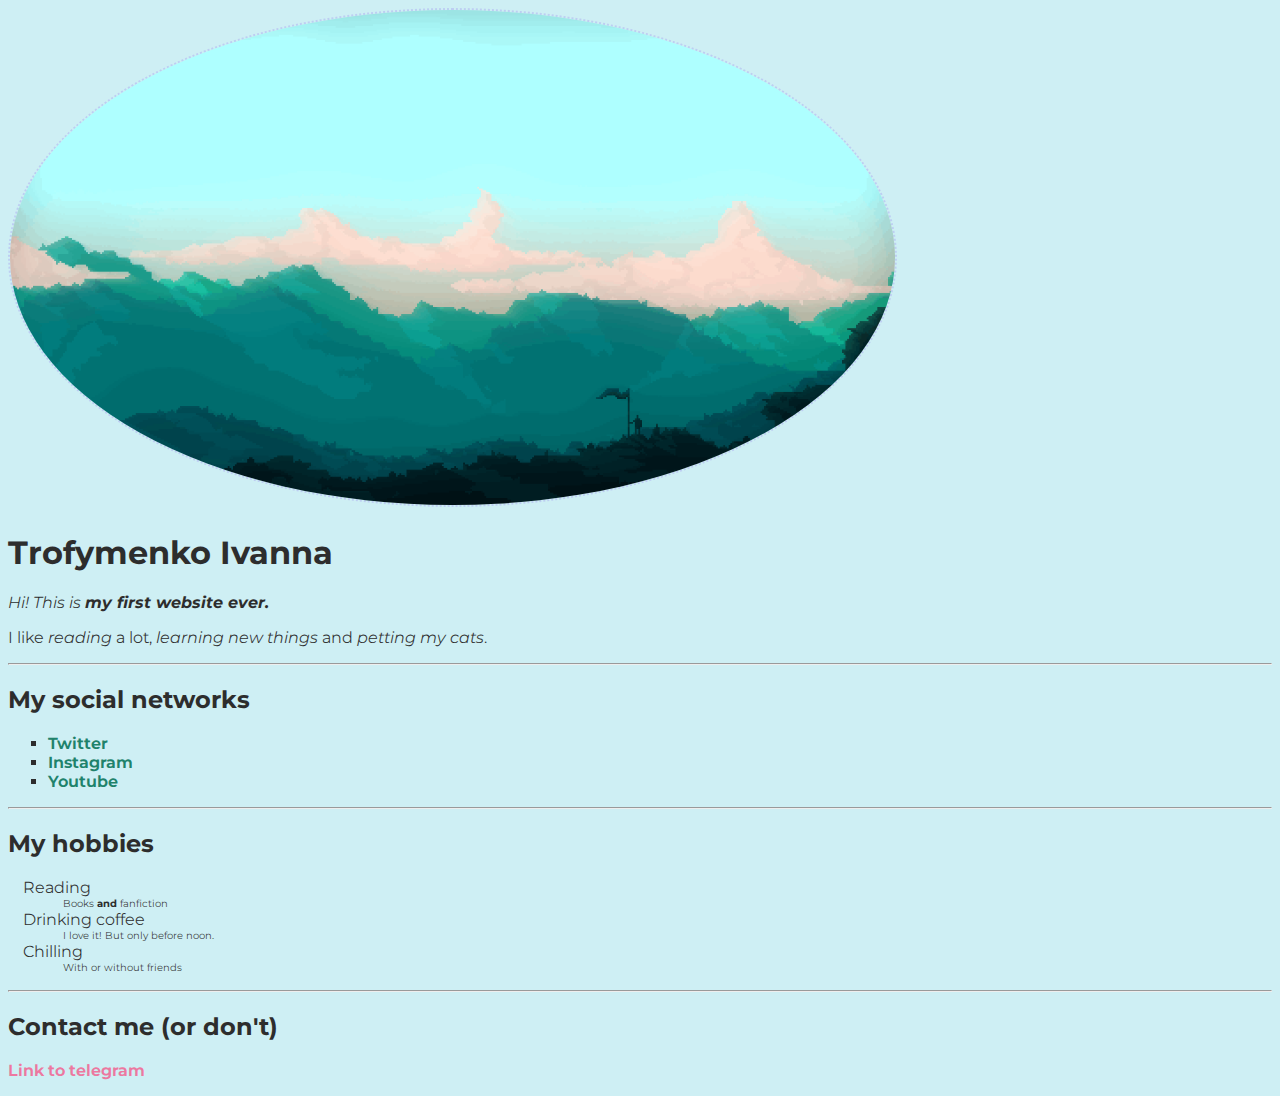
==== index.html @ bf7e9c6b "Add files via upload" ====
<!DOCTYPE html>
<html lang="en">
    <head>
        <meta charset="UTF-8">
        <meta http-equiv="X-UA-Compatible" content="IE=edge">
        <meta name="viewport" content="width=device-width, initial-scale=1.0">
        <title>Document</title>
        <link rel="stylesheet" href="style2.css">
    </head>
    <body>
        
      <!-- les2-1 -->
        <img src="images/landscape.gif">
        <h1>Trofymenko Ivanna</h1>
        
        <p><i>Hi! This is <b>my first website ever.</b></i></p>
        <p>I like <i>reading</i> a lot, <i>learning new things</i> and <i>petting my cats</i>.</p>
        <hr>
        <h2>My social networks</h2>
        <ul>
            <li><a href="#">Twitter</a></li>
            <li><a href="#">Instagram</a></li>
            <li><a href="#">Youtube</a></li>
          </ul>
        <hr>
        <h2>My hobbies</h2>
          <dl>
            <dt>Reading</dt>
            <dd>Books <b>and</b> fanfiction</dd>
            <dt>Drinking coffee</dt>
            <dd>I love it! But only before noon.</dd>
            <dt>Chilling</dt>
            <dd>With or without friends</dd>
          </dl>
        <hr>
        <h2>Contact me (or don't)</h2>
          <p><a href="https://web.telegram.org/k/">Link to telegram</a></p>
        

    </body>
</html>
---- style2.css ----
@import url('https://fonts.googleapis.com/css2?family=Montserrat:wght@100;300&display=swap');

img {
    max-width: 70%;
    border-radius: 50%;
    border: 2px dotted rgb(189, 206, 242);
  }
  dl{
    padding-left: 15px;
    font-size: 16px;
  }
  ul {
    list-style-type: square;
    font-size: 16px;
  }
  dd {
    font-size: 10px;
  }
  ul li a{
    color: rgb(32, 130, 107);
    
  }
  body {
    background-color: rgb(206, 239, 244);
    color: rgb(45, 45, 45);
    font-size: 16px;
    font-weight: 350;
    font-family: 'Montserrat', sans-serif;
  }
  a{
    text-decoration: none;
    color:rgb(236, 120, 160);
    font-weight: 650;
  }
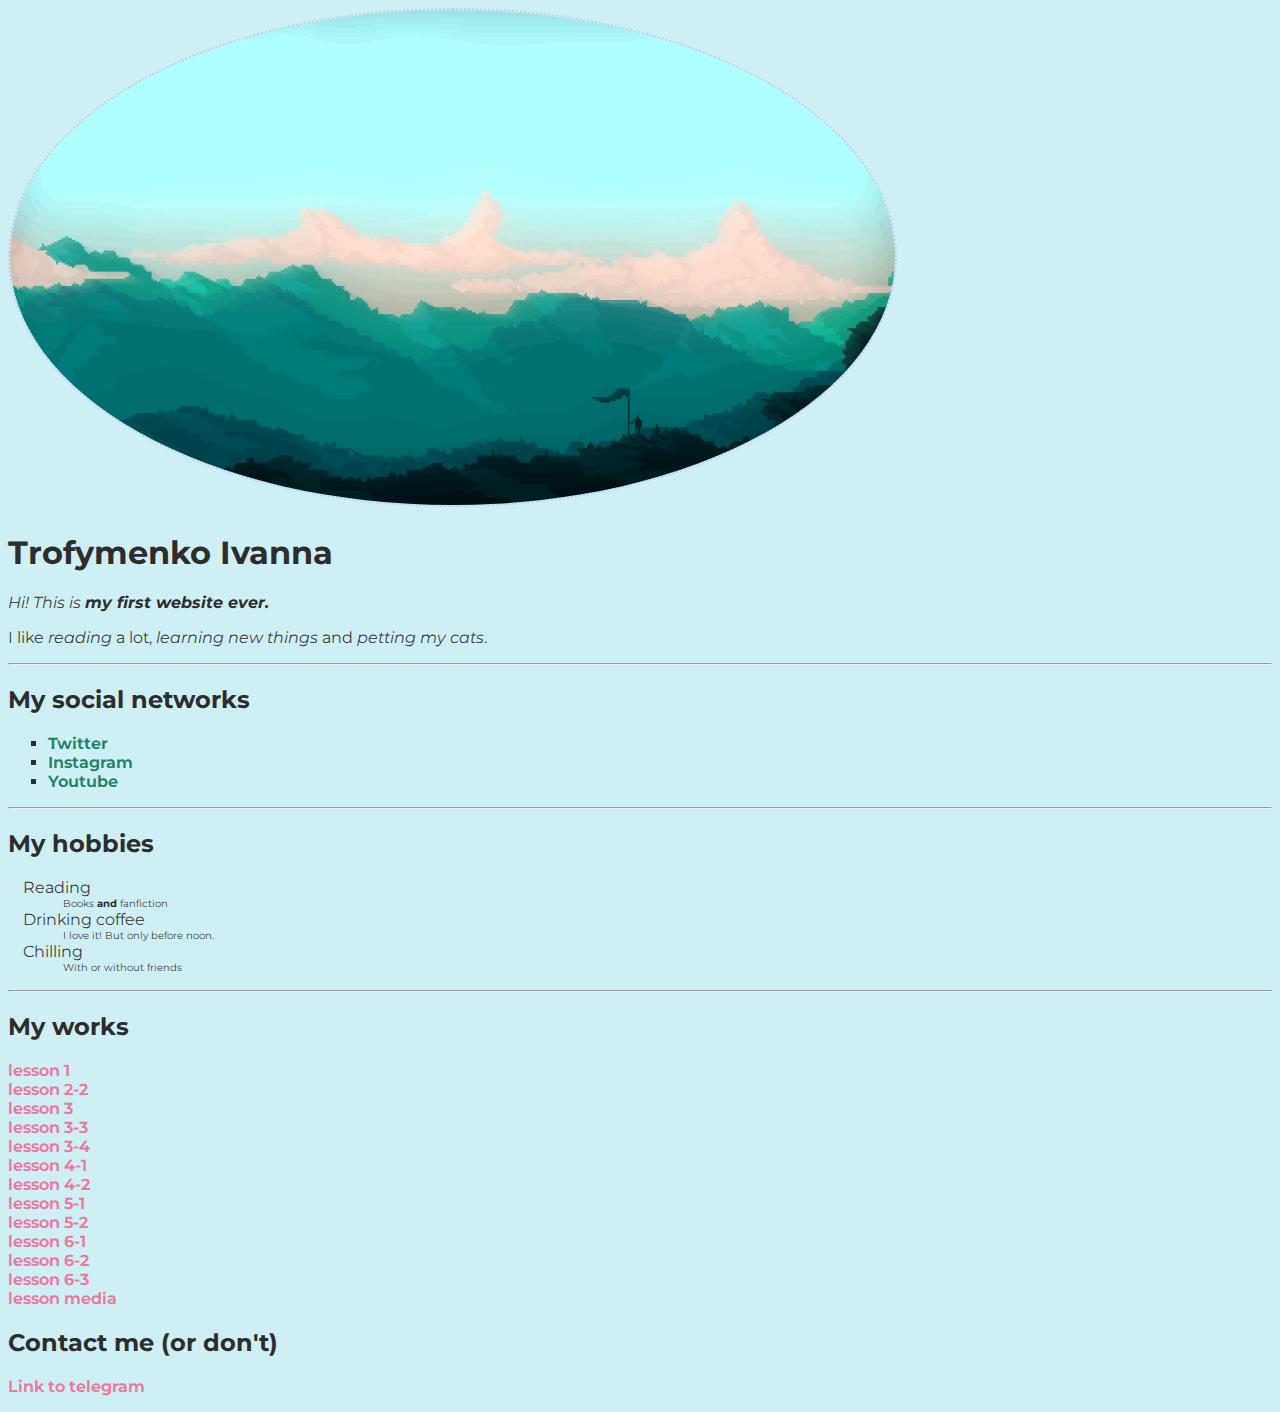
==== commit eca54b97: "Add files via upload" ====
--- a/index.html
+++ b/index.html
@@ -33,6 +33,26 @@
             <dd>With or without friends</dd>
           </dl>
         <hr>
+        <h2>My works</h2>
+        
+          <div>
+            <div><a href="les1.html">lesson 1</a></div>
+            <div><a href="les2-2.html">lesson 2-2</a></div>
+            <div><a href="les3.html">lesson 3</a></div>
+            <div><a href="les3-z3/komar.html">lesson 3-3</a></div>
+            <div><a href="les3-z4/4kuty.html">lesson 3-4</a></div>
+            <div><a href="les4-1.html">lesson 4-1</a></div>
+            <div><a href="les4-2.html">lesson 4-2</a></div>
+            <div><a href="les5-1.html">lesson 5-1</a></div>
+            <div><a href="les5-2.html">lesson 5-2</a></div>
+            <div><a href="les6-1.html">lesson 6-1</a></div>
+            <div><a href="les6-2.html">lesson 6-2</a></div>
+            <div><a href="les6-3.html">lesson 6-3</a></div>
+            <div><a href="media.html">lesson media</a></div>
+            
+            
+        </div>
+        
         <h2>Contact me (or don't)</h2>
           <p><a href="https://web.telegram.org/k/">Link to telegram</a></p>
         
